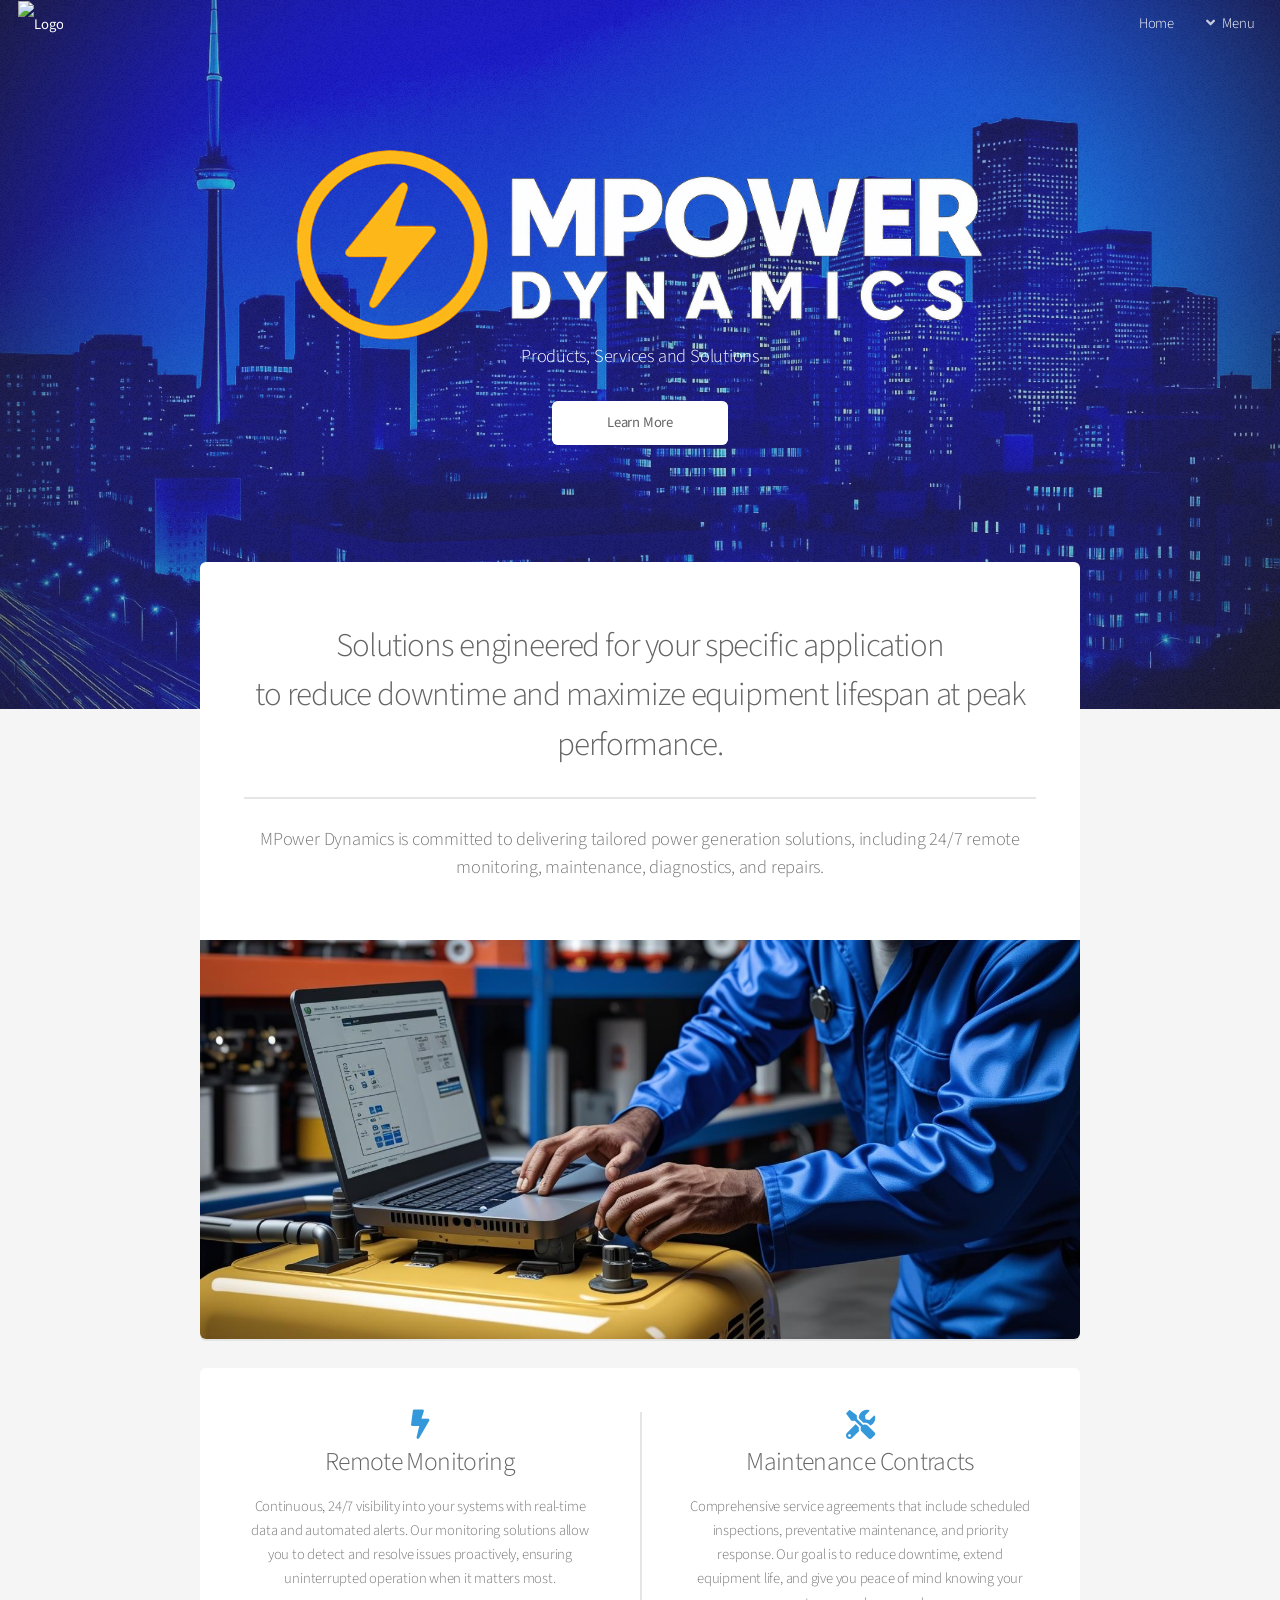
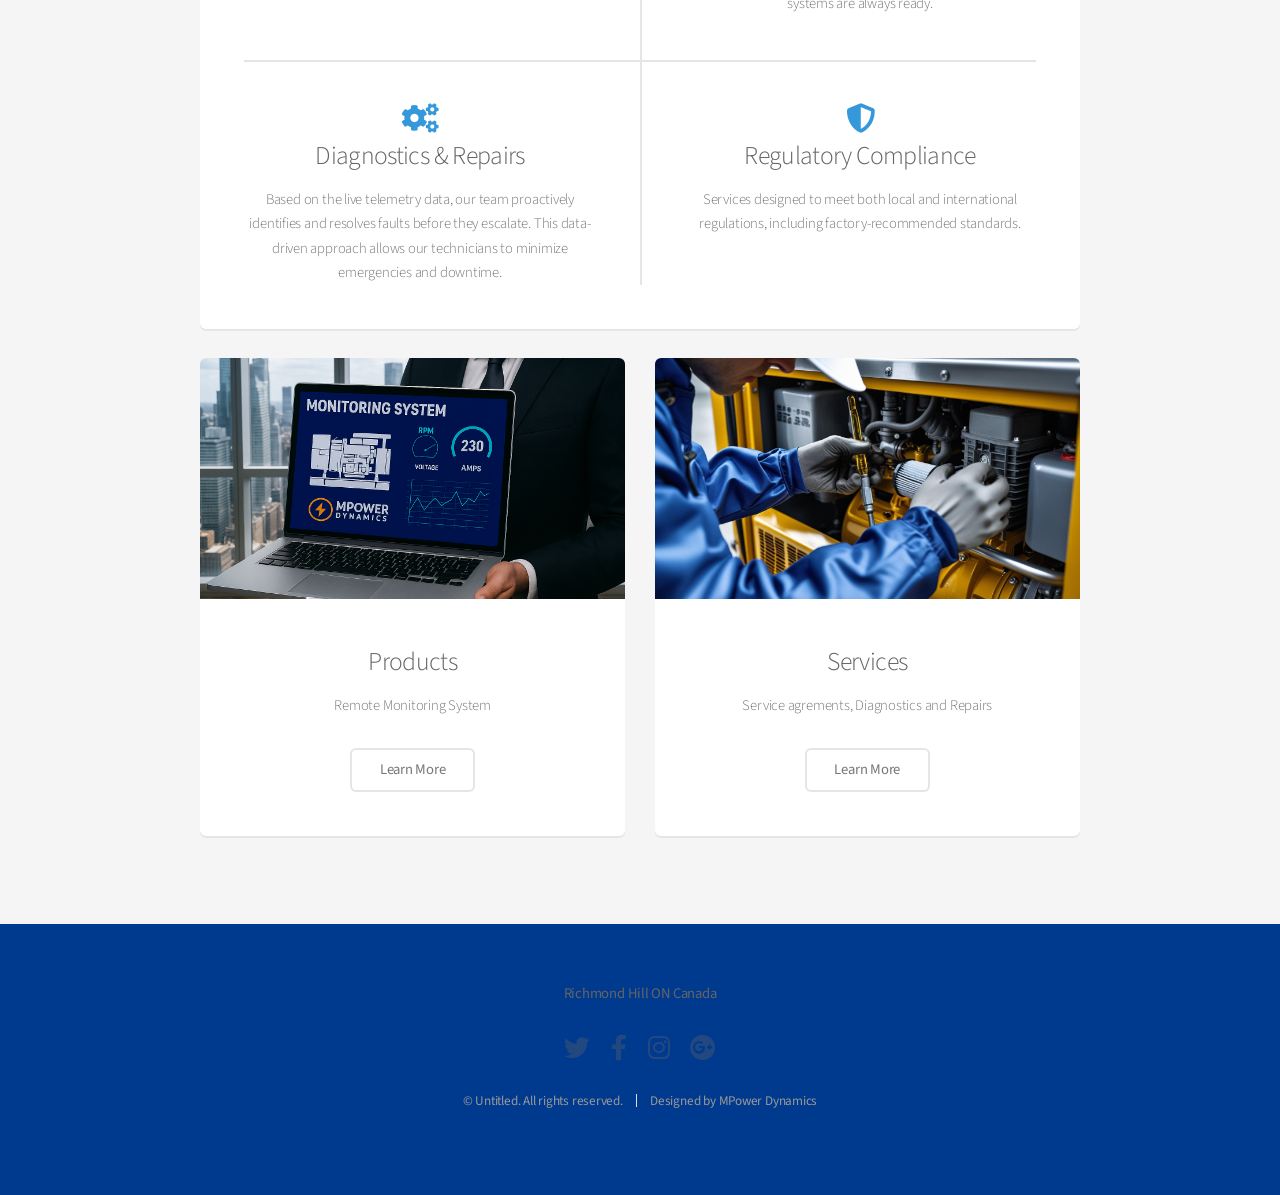
==== index.html @ e0ee2e20 "Add files via upload" ====
<!DOCTYPE HTML>
<!--	Alpha by HTML5 UP
	html5up.net | @ajlkn
	Free for personal and commercial use under the CCA 3.0 license (html5up.net/license)
-->
<html>
	<head>
		<title>MPower Dynamics</title>
		<link rel="icon" type="image/ico" href="images/Logo_F.png">
		<meta charset="utf-8" />
		<meta name="viewport" content="width=device-width, initial-scale=1, user-scalable=no" />
		<link rel="stylesheet" href="assets/css/main.css" />
<style>
  img.logo-image {
    max-width: 800px;
    width: 55%;
    height: auto;
    display: block;
    margin: 0 auto;
  }

  @media screen and (max-width: 480px) {
    img.logo-image {
      max-width: 200px;
    }
  }
</style>

	</head>
	<body class="landing is-preload">
		<div id="page-wrapper">

			<!-- Header -->
				<header id="header" class="alt">
					<h1><a href="index.html"><img src="images/Logo_Clear_WL.png" alt="Logo" style="height: 2em; vertical-align: middle;"></a></h1>
					<nav id="nav">
						<ul>
							<li><a href="index.html">Home</a></li>
							<li>
								<a href="#" class="icon solid fa-angle-down">Menu</a>
								<ul>
									<li><a href="whoweare.html">Who We Are</a></li>
									<li><a href="Products.html">Products</a>
										<ul>
											<li><a href="Products.html">Remote Monitoring</a></li>
											<!-- <li><a href="Products.html">Parts & Filters</a></li> -->
																					
										</ul>


									<li><a href="Services.html">Services</a>
										<ul>
											<li><a href="Services.html">Service Agreements</a></li>
											<li><a href="Services.html">Diagnostics & Repairs</a></li>
																				
										</ul>
									
									<li><a href="contact.html">Contact Us</a></li>
									</li>
								</ul>

							</li>
							
						</ul>
					</nav>
				</header>

			<!-- Banner -->
				<section id="banner">
				<img src="images/Logo_Clear_WL.PNG" alt="Logo" class="logo-image" />
				

				<p>Products, Services and Solutions</p>
 				<ul class="actions special">
 			 	<li><a href="whoweare.html" class="button primary">Learn More</a></li>
			 	</ul>
				</section>


			<!-- Main -->
				<section id="main" class="container">

					<section class="box special">
						<header class="major">
							<h2>Solutions engineered for your specific application
							<br />to reduce downtime and maximize equipment lifespan at peak performance.</h2>
							<p>MPower Dynamics is committed to delivering tailored power generation solutions,
							including 24/7 remote monitoring, maintenance, diagnostics, and repairs.</p>
						</header>
						<span class="image featured"><img src="images/pic01.jpg" alt="" /></span>
					</section>

					<section class="box special features">
						<div class="features-row">
							<section>
								<span class="icon solid fa-bolt fa-2x" style="color: #3498db;"></span>
								<h3>Remote Monitoring</h3>
								<p>Continuous, 24/7 visibility into your systems with real-time data and automated alerts. Our monitoring solutions allow you to detect and resolve issues proactively, ensuring uninterrupted operation when it matters most.</p>

							</section>
							<section>						
								<span class="icon solid fa-tools fa-2x" style="color: #3498db;"></span>
								<h3>Maintenance Contracts</h3>
								<p>Comprehensive service agreements that include scheduled inspections, preventative maintenance, and priority response. Our goal is to reduce downtime, extend equipment life, and give you peace of mind knowing your systems are always ready.</p>
							
							</section>
						</div>
						<div class="features-row">
							<section>

								<span class="icon solid fa-cogs  fa-2x" style="color: #3498db;"></span>
								<h3>Diagnostics & Repairs</h3>
								<p>Based on the live telemetry data, our team proactively identifies and resolves faults before they escalate. This data-driven approach allows our technicians to minimize emergencies and downtime.</p>
							
							</section>
							<section>						
								
								<span class="icon solid fa-shield-alt fa-2x" style="color: #3498db;"></span>
								<h3>Regulatory Compliance</h3>
								<p>Services designed to meet both local and international regulations, including factory-recommended standards.</p>



								</section>
						</div>
					</section>

					<div class="row">
						<div class="col-6 col-12-narrower">

							<section class="box special">
								<span class="image featured"><img src="images/pic02.png" alt="" /></span>
								<h3>Products</h3>
								<p>Remote Monitoring System</p>
								<ul class="actions special">
									<li><a href="Products.html" class="button alt">Learn More</a></li>
								</ul>
							</section>

						</div>
						<div class="col-6 col-12-narrower">

							<section class="box special">
								<span class="image featured"><img src="images/pic03.jpg" alt="" /></span>
								<h3>Services</h3>
								<p>Service agrements, Diagnostics and Repairs</p>
								<ul class="actions special">
									<li><a href="Services.html" class="button alt">Learn More</a></li>
								</ul>
							</section>

						</div>
					</div>

				</section>

			<!-- CTA -->
				
			<!-- Footer -->
				<footer id="footer">
					
					
				
					<ul class="icons">
						<p><strong>Richmond Hill ON Canada<strong></p>
						<li><a href="#" class="icon brands fa-twitter"><span class="label">Twitter</span></a></li>
						<li><a href="#" class="icon brands fa-facebook-f"><span class="label">Facebook</span></a></li>
						<li><a href="#" class="icon brands fa-instagram"><span class="label">Instagram</span></a></li>
												
						<li><a href="#" class="icon brands fa-google-plus"><span class="label">Google+</span></a></li>
					</ul>
						<ul class="copyright">
						<li>&copy; Untitled. All rights reserved.</li><li>Designed by MPower Dynamics</a></li>
					</ul>
				</footer>

		</div>

		<!-- Scripts -->
			<script src="assets/js/jquery.min.js"></script>
			<script src="assets/js/jquery.dropotron.min.js"></script>
			<script src="assets/js/jquery.scrollex.min.js"></script>
			<script src="assets/js/browser.min.js"></script>
			<script src="assets/js/breakpoints.min.js"></script>
			<script src="assets/js/util.js"></script>
			<script src="assets/js/main.js"></script>

	</body>
</html>
---- assets/css/main.css ----
@import url("fontawesome-all.min.css");
@import url("https://fonts.googleapis.com/css?family=Source+Sans+Pro:300,400,300italic,400italic");

/*
	Alpha by HTML5 UP
	html5up.net | @ajlkn
	Free for personal and commercial use under the CCA 3.0 license (html5up.net/license)
*/

/* Reset */

/* Based on meyerweb.com/eric/tools/css/reset (v2.0 | 20110126 | License: public domain) */

	html, body, div, span, applet, object,
	iframe, h1, h2, h3, h4, h5, h6, p, blockquote,
	pre, a, abbr, acronym, address, big, cite,
	code, del, dfn, em, img, ins, kbd, q, s, samp,
	small, strike, strong, sub, sup, tt, var, b,
	u, i, center, dl, dt, dd, ol, ul, li, fieldset,
	form, label, legend, table, caption, tbody,
	tfoot, thead, tr, th, td, article, aside,
	canvas, details, embed, figure, figcaption,
	footer, header, hgroup, menu, nav, output, ruby,
	section, summary, time, mark, audio, video {
		margin: 0;
		padding: 0;
		border: 0;
		font-size: 100%;
		font: inherit;
		vertical-align: baseline;
	}

	article, aside, details, figcaption, figure,
	footer, header, hgroup, menu, nav, section {
		display: block;
	}

	body {
		line-height: 1;
	}

	ol, ul {
		list-style: none;
	}

	blockquote, q {
		quotes: none;
	}

		blockquote:before, blockquote:after, q:before, q:after {
			content: '';
			content: none;
		}

	table {
		border-collapse: collapse;
		border-spacing: 0;
	}

	body {
		-webkit-text-size-adjust: none;
	}

	mark {
		background-color: transparent;
		color: inherit;
	}

	input::-moz-focus-inner {
		border: 0;
		padding: 0;
	}

	input, select, textarea {
		-moz-appearance: none;
		-webkit-appearance: none;
		-ms-appearance: none;
		appearance: none;
	}

/* Basic */

	@-ms-viewport {
		width: device-width;
	}

	body {
		-ms-overflow-style: scrollbar;
	}

	@media screen and (max-width: 480px) {

		html, body {
			min-width: 320px;
		}

	}

	html {
		box-sizing: border-box;
	}

	*, *:before, *:after {
		box-sizing: inherit;
	}

	body {
		background: #f5f5f5;
	}

	body, input, select, textarea {
		color: #777;
		font-family: "Source Sans Pro", sans-serif;
		font-size: 16pt;
		font-weight: 300;
		line-height: 1.65em;
		letter-spacing: -0.015em;
	}

	a {
		-moz-transition: color 0.2s ease-in-out, border-bottom-color 0.2s ease-in-out;
		-webkit-transition: color 0.2s ease-in-out, border-bottom-color 0.2s ease-in-out;
		-ms-transition: color 0.2s ease-in-out, border-bottom-color 0.2s ease-in-out;
		transition: color 0.2s ease-in-out, border-bottom-color 0.2s ease-in-out;
		border-bottom: dotted 1px;
		color: #003a8f;
		text-decoration: none;
	}

		a:hover {
			border-bottom-color: transparent;
		}

	strong, b {
		color: #646464;
		font-weight: 400;
	}

	em, i {
		font-style: italic;
	}

	p {
		margin: 0 0 2em 0;
	}

	h1, h2, h3, h4, h5, h6 {
		color: #646464;
		font-weight: 300;
		line-height: 1em;
		margin: 0 0 0.5em 0;
	}

		h1 a, h2 a, h3 a, h4 a, h5 a, h6 a {
			color: inherit;
			text-decoration: none;
		}

	h2 {
		font-size: 2.25em;
		line-height: 1.5em;
		letter-spacing: -0.035em;
	}

	h3 {
		font-size: 1.75em;
		line-height: 1.5em;
		letter-spacing: -0.025em;
	}

	h4 {
		font-size: 1.1em;
		line-height: 1.5em;
		letter-spacing: 0;
	}

	h5 {
		font-size: 0.9em;
		line-height: 1.5em;
		letter-spacing: 0;
	}

	h6 {
		font-size: 0.7em;
		line-height: 1.5em;
		letter-spacing: 0;
	}

	sub {
		font-size: 0.8em;
		position: relative;
		top: 0.5em;
	}

	sup {
		font-size: 0.8em;
		position: relative;
		top: -0.5em;
	}

	hr {
		border: 0;
		border-bottom: solid 2px #e5e5e5;
		margin: 2em 0;
	}

		hr.major {
			margin: 3em 0;
		}

	blockquote {
		border-left: solid 4px #e5e5e5;
		font-style: italic;
		margin: 0 0 2em 0;
		padding: 0.5em 0 0.5em 2em;
	}

	pre {
		-webkit-overflow-scrolling: touch;
		background: #f8f8f8;
		border-radius: 6px;
		border: solid 1px #e5e5e5;
		font-family: monospace;
		font-size: 0.9em;
		line-height: 1.75em;
		margin: 0 0 2em 0;
		overflow-x: auto;
		padding: 1em 1.5em;
	}

	code {
		background: #f8f8f8;
		border-radius: 6px;
		border: solid 1px #e5e5e5;
		font-family: monospace;
		font-size: 0.9em;
		margin: 0 0.25em;
		padding: 0.25em 0.65em;
	}

	.align-left {
		text-align: left;
	}

	.align-center {
		text-align: center;
	}

	.align-right {
		text-align: right;
	}

/* Row */

	.row {
		display: flex;
		flex-wrap: wrap;
		box-sizing: border-box;
		align-items: stretch;
	}

		.row > * {
			box-sizing: border-box;
		}

		.row.gtr-uniform > * > :last-child {
			margin-bottom: 0;
		}

		.row.aln-left {
			justify-content: flex-start;
		}

		.row.aln-center {
			justify-content: center;
		}

		.row.aln-right {
			justify-content: flex-end;
		}

		.row.aln-top {
			align-items: flex-start;
		}

		.row.aln-middle {
			align-items: center;
		}

		.row.aln-bottom {
			align-items: flex-end;
		}

		.row > .imp {
			order: -1;
		}

		.row > .col-1 {
			width: 8.33333%;
		}

		.row > .off-1 {
			margin-left: 8.33333%;
		}

		.row > .col-2 {
			width: 16.66667%;
		}

		.row > .off-2 {
			margin-left: 16.66667%;
		}

		.row > .col-3 {
			width: 25%;
		}

		.row > .off-3 {
			margin-left: 25%;
		}

		.row > .col-4 {
			width: 33.33333%;
		}

		.row > .off-4 {
			margin-left: 33.33333%;
		}

		.row > .col-5 {
			width: 41.66667%;
		}

		.row > .off-5 {
			margin-left: 41.66667%;
		}

		.row > .col-6 {
			width: 50%;
		}

		.row > .off-6 {
			margin-left: 50%;
		}

		.row > .col-7 {
			width: 58.33333%;
		}

		.row > .off-7 {
			margin-left: 58.33333%;
		}

		.row > .col-8 {
			width: 66.66667%;
		}

		.row > .off-8 {
			margin-left: 66.66667%;
		}

		.row > .col-9 {
			width: 75%;
		}

		.row > .off-9 {
			margin-left: 75%;
		}

		.row > .col-10 {
			width: 83.33333%;
		}

		.row > .off-10 {
			margin-left: 83.33333%;
		}

		.row > .col-11 {
			width: 91.66667%;
		}

		.row > .off-11 {
			margin-left: 91.66667%;
		}

		.row > .col-12 {
			width: 100%;
		}

		.row > .off-12 {
			margin-left: 100%;
		}

		.row.gtr-0 {
			margin-top: 0;
			margin-left: 0em;
		}

			.row.gtr-0 > * {
				padding: 0 0 0 0em;
			}

			.row.gtr-0.gtr-uniform {
				margin-top: 0em;
			}

				.row.gtr-0.gtr-uniform > * {
					padding-top: 0em;
				}

		.row.gtr-25 {
			margin-top: 0;
			margin-left: -0.5em;
		}

			.row.gtr-25 > * {
				padding: 0 0 0 0.5em;
			}

			.row.gtr-25.gtr-uniform {
				margin-top: -0.5em;
			}

				.row.gtr-25.gtr-uniform > * {
					padding-top: 0.5em;
				}

		.row.gtr-50 {
			margin-top: 0;
			margin-left: -1em;
		}

			.row.gtr-50 > * {
				padding: 0 0 0 1em;
			}

			.row.gtr-50.gtr-uniform {
				margin-top: -1em;
			}

				.row.gtr-50.gtr-uniform > * {
					padding-top: 1em;
				}

		.row {
			margin-top: 0;
			margin-left: -2em;
		}

			.row > * {
				padding: 0 0 0 2em;
			}

			.row.gtr-uniform {
				margin-top: -2em;
			}

				.row.gtr-uniform > * {
					padding-top: 2em;
				}

		.row.gtr-150 {
			margin-top: 0;
			margin-left: -3em;
		}

			.row.gtr-150 > * {
				padding: 0 0 0 3em;
			}

			.row.gtr-150.gtr-uniform {
				margin-top: -3em;
			}

				.row.gtr-150.gtr-uniform > * {
					padding-top: 3em;
				}

		.row.gtr-200 {
			margin-top: 0;
			margin-left: -4em;
		}

			.row.gtr-200 > * {
				padding: 0 0 0 4em;
			}

			.row.gtr-200.gtr-uniform {
				margin-top: -4em;
			}

				.row.gtr-200.gtr-uniform > * {
					padding-top: 4em;
				}

		@media screen and (max-width: 1680px) {

			.row {
				display: flex;
				flex-wrap: wrap;
				box-sizing: border-box;
				align-items: stretch;
			}

				.row > * {
					box-sizing: border-box;
				}

				.row.gtr-uniform > * > :last-child {
					margin-bottom: 0;
				}

				.row.aln-left {
					justify-content: flex-start;
				}

				.row.aln-center {
					justify-content: center;
				}

				.row.aln-right {
					justify-content: flex-end;
				}

				.row.aln-top {
					align-items: flex-start;
				}

				.row.aln-middle {
					align-items: center;
				}

				.row.aln-bottom {
					align-items: flex-end;
				}

				.row > .imp-wide {
					order: -1;
				}

				.row > .col-1-wide {
					width: 8.33333%;
				}

				.row > .off-1-wide {
					margin-left: 8.33333%;
				}

				.row > .col-2-wide {
					width: 16.66667%;
				}

				.row > .off-2-wide {
					margin-left: 16.66667%;
				}

				.row > .col-3-wide {
					width: 25%;
				}

				.row > .off-3-wide {
					margin-left: 25%;
				}

				.row > .col-4-wide {
					width: 33.33333%;
				}

				.row > .off-4-wide {
					margin-left: 33.33333%;
				}

				.row > .col-5-wide {
					width: 41.66667%;
				}

				.row > .off-5-wide {
					margin-left: 41.66667%;
				}

				.row > .col-6-wide {
					width: 50%;
				}

				.row > .off-6-wide {
					margin-left: 50%;
				}

				.row > .col-7-wide {
					width: 58.33333%;
				}

				.row > .off-7-wide {
					margin-left: 58.33333%;
				}

				.row > .col-8-wide {
					width: 66.66667%;
				}

				.row > .off-8-wide {
					margin-left: 66.66667%;
				}

				.row > .col-9-wide {
					width: 75%;
				}

				.row > .off-9-wide {
					margin-left: 75%;
				}

				.row > .col-10-wide {
					width: 83.33333%;
				}

				.row > .off-10-wide {
					margin-left: 83.33333%;
				}

				.row > .col-11-wide {
					width: 91.66667%;
				}

				.row > .off-11-wide {
					margin-left: 91.66667%;
				}

				.row > .col-12-wide {
					width: 100%;
				}

				.row > .off-12-wide {
					margin-left: 100%;
				}

				.row.gtr-0 {
					margin-top: 0;
					margin-left: 0em;
				}

					.row.gtr-0 > * {
						padding: 0 0 0 0em;
					}

					.row.gtr-0.gtr-uniform {
						margin-top: 0em;
					}

						.row.gtr-0.gtr-uniform > * {
							padding-top: 0em;
						}

				.row.gtr-25 {
					margin-top: 0;
					margin-left: -0.5em;
				}

					.row.gtr-25 > * {
						padding: 0 0 0 0.5em;
					}

					.row.gtr-25.gtr-uniform {
						margin-top: -0.5em;
					}

						.row.gtr-25.gtr-uniform > * {
							padding-top: 0.5em;
						}

				.row.gtr-50 {
					margin-top: 0;
					margin-left: -1em;
				}

					.row.gtr-50 > * {
						padding: 0 0 0 1em;
					}

					.row.gtr-50.gtr-uniform {
						margin-top: -1em;
					}

						.row.gtr-50.gtr-uniform > * {
							padding-top: 1em;
						}

				.row {
					margin-top: 0;
					margin-left: -2em;
				}

					.row > * {
						padding: 0 0 0 2em;
					}

					.row.gtr-uniform {
						margin-top: -2em;
					}

						.row.gtr-uniform > * {
							padding-top: 2em;
						}

				.row.gtr-150 {
					margin-top: 0;
					margin-left: -3em;
				}

					.row.gtr-150 > * {
						padding: 0 0 0 3em;
					}

					.row.gtr-150.gtr-uniform {
						margin-top: -3em;
					}

						.row.gtr-150.gtr-uniform > * {
							padding-top: 3em;
						}

				.row.gtr-200 {
					margin-top: 0;
					margin-left: -4em;
				}

					.row.gtr-200 > * {
						padding: 0 0 0 4em;
					}

					.row.gtr-200.gtr-uniform {
						margin-top: -4em;
					}

						.row.gtr-200.gtr-uniform > * {
							padding-top: 4em;
						}

		}

		@media screen and (max-width: 1280px) {

			.row {
				display: flex;
				flex-wrap: wrap;
				box-sizing: border-box;
				align-items: stretch;
			}

				.row > * {
					box-sizing: border-box;
				}

				.row.gtr-uniform > * > :last-child {
					margin-bottom: 0;
				}

				.row.aln-left {
					justify-content: flex-start;
				}

				.row.aln-center {
					justify-content: center;
				}

				.row.aln-right {
					justify-content: flex-end;
				}

				.row.aln-top {
					align-items: flex-start;
				}

				.row.aln-middle {
					align-items: center;
				}

				.row.aln-bottom {
					align-items: flex-end;
				}

				.row > .imp-normal {
					order: -1;
				}

				.row > .col-1-normal {
					width: 8.33333%;
				}

				.row > .off-1-normal {
					margin-left: 8.33333%;
				}

				.row > .col-2-normal {
					width: 16.66667%;
				}

				.row > .off-2-normal {
					margin-left: 16.66667%;
				}

				.row > .col-3-normal {
					width: 25%;
				}

				.row > .off-3-normal {
					margin-left: 25%;
				}

				.row > .col-4-normal {
					width: 33.33333%;
				}

				.row > .off-4-normal {
					margin-left: 33.33333%;
				}

				.row > .col-5-normal {
					width: 41.66667%;
				}

				.row > .off-5-normal {
					margin-left: 41.66667%;
				}

				.row > .col-6-normal {
					width: 50%;
				}

				.row > .off-6-normal {
					margin-left: 50%;
				}

				.row > .col-7-normal {
					width: 58.33333%;
				}

				.row > .off-7-normal {
					margin-left: 58.33333%;
				}

				.row > .col-8-normal {
					width: 66.66667%;
				}

				.row > .off-8-normal {
					margin-left: 66.66667%;
				}

				.row > .col-9-normal {
					width: 75%;
				}

				.row > .off-9-normal {
					margin-left: 75%;
				}

				.row > .col-10-normal {
					width: 83.33333%;
				}

				.row > .off-10-normal {
					margin-left: 83.33333%;
				}

				.row > .col-11-normal {
					width: 91.66667%;
				}

				.row > .off-11-normal {
					margin-left: 91.66667%;
				}

				.row > .col-12-normal {
					width: 100%;
				}

				.row > .off-12-normal {
					margin-left: 100%;
				}

				.row.gtr-0 {
					margin-top: 0;
					margin-left: 0em;
				}

					.row.gtr-0 > * {
						padding: 0 0 0 0em;
					}

					.row.gtr-0.gtr-uniform {
						margin-top: 0em;
					}

						.row.gtr-0.gtr-uniform > * {
							padding-top: 0em;
						}

				.row.gtr-25 {
					margin-top: 0;
					margin-left: -0.5em;
				}

					.row.gtr-25 > * {
						padding: 0 0 0 0.5em;
					}

					.row.gtr-25.gtr-uniform {
						margin-top: -0.5em;
					}

						.row.gtr-25.gtr-uniform > * {
							padding-top: 0.5em;
						}

				.row.gtr-50 {
					margin-top: 0;
					margin-left: -1em;
				}

					.row.gtr-50 > * {
						padding: 0 0 0 1em;
					}

					.row.gtr-50.gtr-uniform {
						margin-top: -1em;
					}

						.row.gtr-50.gtr-uniform > * {
							padding-top: 1em;
						}

				.row {
					margin-top: 0;
					margin-left: -2em;
				}

					.row > * {
						padding: 0 0 0 2em;
					}

					.row.gtr-uniform {
						margin-top: -2em;
					}

						.row.gtr-uniform > * {
							padding-top: 2em;
						}

				.row.gtr-150 {
					margin-top: 0;
					margin-left: -3em;
				}

					.row.gtr-150 > * {
						padding: 0 0 0 3em;
					}

					.row.gtr-150.gtr-uniform {
						margin-top: -3em;
					}

						.row.gtr-150.gtr-uniform > * {
							padding-top: 3em;
						}

				.row.gtr-200 {
					margin-top: 0;
					margin-left: -4em;
				}

					.row.gtr-200 > * {
						padding: 0 0 0 4em;
					}

					.row.gtr-200.gtr-uniform {
						margin-top: -4em;
					}

						.row.gtr-200.gtr-uniform > * {
							padding-top: 4em;
						}

		}

		@media screen and (max-width: 980px) {

			.row {
				display: flex;
				flex-wrap: wrap;
				box-sizing: border-box;
				align-items: stretch;
			}

				.row > * {
					box-sizing: border-box;
				}

				.row.gtr-uniform > * > :last-child {
					margin-bottom: 0;
				}

				.row.aln-left {
					justify-content: flex-start;
				}

				.row.aln-center {
					justify-content: center;
				}

				.row.aln-right {
					justify-content: flex-end;
				}

				.row.aln-top {
					align-items: flex-start;
				}

				.row.aln-middle {
					align-items: center;
				}

				.row.aln-bottom {
					align-items: flex-end;
				}

				.row > .imp-narrow {
					order: -1;
				}

				.row > .col-1-narrow {
					width: 8.33333%;
				}

				.row > .off-1-narrow {
					margin-left: 8.33333%;
				}

				.row > .col-2-narrow {
					width: 16.66667%;
				}

				.row > .off-2-narrow {
					margin-left: 16.66667%;
				}

				.row > .col-3-narrow {
					width: 25%;
				}

				.row > .off-3-narrow {
					margin-left: 25%;
				}

				.row > .col-4-narrow {
					width: 33.33333%;
				}

				.row > .off-4-narrow {
					margin-left: 33.33333%;
				}

				.row > .col-5-narrow {
					width: 41.66667%;
				}

				.row > .off-5-narrow {
					margin-left: 41.66667%;
				}

				.row > .col-6-narrow {
					width: 50%;
				}

				.row > .off-6-narrow {
					margin-left: 50%;
				}

				.row > .col-7-narrow {
					width: 58.33333%;
				}

				.row > .off-7-narrow {
					margin-left: 58.33333%;
				}

				.row > .col-8-narrow {
					width: 66.66667%;
				}

				.row > .off-8-narrow {
					margin-left: 66.66667%;
				}

				.row > .col-9-narrow {
					width: 75%;
				}

				.row > .off-9-narrow {
					margin-left: 75%;
				}

				.row > .col-10-narrow {
					width: 83.33333%;
				}

				.row > .off-10-narrow {
					margin-left: 83.33333%;
				}

				.row > .col-11-narrow {
					width: 91.66667%;
				}

				.row > .off-11-narrow {
					margin-left: 91.66667%;
				}

				.row > .col-12-narrow {
					width: 100%;
				}

				.row > .off-12-narrow {
					margin-left: 100%;
				}

				.row.gtr-0 {
					margin-top: 0;
					margin-left: 0em;
				}

					.row.gtr-0 > * {
						padding: 0 0 0 0em;
					}

					.row.gtr-0.gtr-uniform {
						margin-top: 0em;
					}

						.row.gtr-0.gtr-uniform > * {
							padding-top: 0em;
						}

				.row.gtr-25 {
					margin-top: 0;
					margin-left: -0.5em;
				}

					.row.gtr-25 > * {
						padding: 0 0 0 0.5em;
					}

					.row.gtr-25.gtr-uniform {
						margin-top: -0.5em;
					}

						.row.gtr-25.gtr-uniform > * {
							padding-top: 0.5em;
						}

				.row.gtr-50 {
					margin-top: 0;
					margin-left: -1em;
				}

					.row.gtr-50 > * {
						padding: 0 0 0 1em;
					}

					.row.gtr-50.gtr-uniform {
						margin-top: -1em;
					}

						.row.gtr-50.gtr-uniform > * {
							padding-top: 1em;
						}

				.row {
					margin-top: 0;
					margin-left: -2em;
				}

					.row > * {
						padding: 0 0 0 2em;
					}

					.row.gtr-uniform {
						margin-top: -2em;
					}

						.row.gtr-uniform > * {
							padding-top: 2em;
						}

				.row.gtr-150 {
					margin-top: 0;
					margin-left: -3em;
				}

					.row.gtr-150 > * {
						padding: 0 0 0 3em;
					}

					.row.gtr-150.gtr-uniform {
						margin-top: -3em;
					}

						.row.gtr-150.gtr-uniform > * {
							padding-top: 3em;
						}

				.row.gtr-200 {
					margin-top: 0;
					margin-left: -4em;
				}

					.row.gtr-200 > * {
						padding: 0 0 0 4em;
					}

					.row.gtr-200.gtr-uniform {
						margin-top: -4em;
					}

						.row.gtr-200.gtr-uniform > * {
							padding-top: 4em;
						}

		}

		@media screen and (max-width: 840px) {

			.row {
				display: flex;
				flex-wrap: wrap;
				box-sizing: border-box;
				align-items: stretch;
			}

				.row > * {
					box-sizing: border-box;
				}

				.row.gtr-uniform > * > :last-child {
					margin-bottom: 0;
				}

				.row.aln-left {
					justify-content: flex-start;
				}

				.row.aln-center {
					justify-content: center;
				}

				.row.aln-right {
					justify-content: flex-end;
				}

				.row.aln-top {
					align-items: flex-start;
				}

				.row.aln-middle {
					align-items: center;
				}

				.row.aln-bottom {
					align-items: flex-end;
				}

				.row > .imp-narrower {
					order: -1;
				}

				.row > .col-1-narrower {
					width: 8.33333%;
				}

				.row > .off-1-narrower {
					margin-left: 8.33333%;
				}

				.row > .col-2-narrower {
					width: 16.66667%;
				}

				.row > .off-2-narrower {
					margin-left: 16.66667%;
				}

				.row > .col-3-narrower {
					width: 25%;
				}

				.row > .off-3-narrower {
					margin-left: 25%;
				}

				.row > .col-4-narrower {
					width: 33.33333%;
				}

				.row > .off-4-narrower {
					margin-left: 33.33333%;
				}

				.row > .col-5-narrower {
					width: 41.66667%;
				}

				.row > .off-5-narrower {
					margin-left: 41.66667%;
				}

				.row > .col-6-narrower {
					width: 50%;
				}

				.row > .off-6-narrower {
					margin-left: 50%;
				}

				.row > .col-7-narrower {
					width: 58.33333%;
				}

				.row > .off-7-narrower {
					margin-left: 58.33333%;
				}

				.row > .col-8-narrower {
					width: 66.66667%;
				}

				.row > .off-8-narrower {
					margin-left: 66.66667%;
				}

				.row > .col-9-narrower {
					width: 75%;
				}

				.row > .off-9-narrower {
					margin-left: 75%;
				}

				.row > .col-10-narrower {
					width: 83.33333%;
				}

				.row > .off-10-narrower {
					margin-left: 83.33333%;
				}

				.row > .col-11-narrower {
					width: 91.66667%;
				}

				.row > .off-11-narrower {
					margin-left: 91.66667%;
				}

				.row > .col-12-narrower {
					width: 100%;
				}

				.row > .off-12-narrower {
					margin-left: 100%;
				}

				.row.gtr-0 {
					margin-top: 0;
					margin-left: 0em;
				}

					.row.gtr-0 > * {
						padding: 0 0 0 0em;
					}

					.row.gtr-0.gtr-uniform {
						margin-top: 0em;
					}

						.row.gtr-0.gtr-uniform > * {
							padding-top: 0em;
						}

				.row.gtr-25 {
					margin-top: 0;
					margin-left: -0.5em;
				}

					.row.gtr-25 > * {
						padding: 0 0 0 0.5em;
					}

					.row.gtr-25.gtr-uniform {
						margin-top: -0.5em;
					}

						.row.gtr-25.gtr-uniform > * {
							padding-top: 0.5em;
						}

				.row.gtr-50 {
					margin-top: 0;
					margin-left: -1em;
				}

					.row.gtr-50 > * {
						padding: 0 0 0 1em;
					}

					.row.gtr-50.gtr-uniform {
						margin-top: -1em;
					}

						.row.gtr-50.gtr-uniform > * {
							padding-top: 1em;
						}

				.row {
					margin-top: 0;
					margin-left: -2em;
				}

					.row > * {
						padding: 0 0 0 2em;
					}

					.row.gtr-uniform {
						margin-top: -2em;
					}

						.row.gtr-uniform > * {
							padding-top: 2em;
						}

				.row.gtr-150 {
					margin-top: 0;
					margin-left: -3em;
				}

					.row.gtr-150 > * {
						padding: 0 0 0 3em;
					}

					.row.gtr-150.gtr-uniform {
						margin-top: -3em;
					}

						.row.gtr-150.gtr-uniform > * {
							padding-top: 3em;
						}

				.row.gtr-200 {
					margin-top: 0;
					margin-left: -4em;
				}

					.row.gtr-200 > * {
						padding: 0 0 0 4em;
					}

					.row.gtr-200.gtr-uniform {
						margin-top: -4em;
					}

						.row.gtr-200.gtr-uniform > * {
							padding-top: 4em;
						}

		}

		@media screen and (max-width: 736px) {

			.row {
				display: flex;
				flex-wrap: wrap;
				box-sizing: border-box;
				align-items: stretch;
			}

				.row > * {
					box-sizing: border-box;
				}

				.row.gtr-uniform > * > :last-child {
					margin-bottom: 0;
				}

				.row.aln-left {
					justify-content: flex-start;
				}

				.row.aln-center {
					justify-content: center;
				}

				.row.aln-right {
					justify-content: flex-end;
				}

				.row.aln-top {
					align-items: flex-start;
				}

				.row.aln-middle {
					align-items: center;
				}

				.row.aln-bottom {
					align-items: flex-end;
				}

				.row > .imp-mobile {
					order: -1;
				}

				.row > .col-1-mobile {
					width: 8.33333%;
				}

				.row > .off-1-mobile {
					margin-left: 8.33333%;
				}

				.row > .col-2-mobile {
					width: 16.66667%;
				}

				.row > .off-2-mobile {
					margin-left: 16.66667%;
				}

				.row > .col-3-mobile {
					width: 25%;
				}

				.row > .off-3-mobile {
					margin-left: 25%;
				}

				.row > .col-4-mobile {
					width: 33.33333%;
				}

				.row > .off-4-mobile {
					margin-left: 33.33333%;
				}

				.row > .col-5-mobile {
					width: 41.66667%;
				}

				.row > .off-5-mobile {
					margin-left: 41.66667%;
				}

				.row > .col-6-mobile {
					width: 50%;
				}

				.row > .off-6-mobile {
					margin-left: 50%;
				}

				.row > .col-7-mobile {
					width: 58.33333%;
				}

				.row > .off-7-mobile {
					margin-left: 58.33333%;
				}

				.row > .col-8-mobile {
					width: 66.66667%;
				}

				.row > .off-8-mobile {
					margin-left: 66.66667%;
				}

				.row > .col-9-mobile {
					width: 75%;
				}

				.row > .off-9-mobile {
					margin-left: 75%;
				}

				.row > .col-10-mobile {
					width: 83.33333%;
				}

				.row > .off-10-mobile {
					margin-left: 83.33333%;
				}

				.row > .col-11-mobile {
					width: 91.66667%;
				}

				.row > .off-11-mobile {
					margin-left: 91.66667%;
				}

				.row > .col-12-mobile {
					width: 100%;
				}

				.row > .off-12-mobile {
					margin-left: 100%;
				}

				.row.gtr-0 {
					margin-top: 0;
					margin-left: 0em;
				}

					.row.gtr-0 > * {
						padding: 0 0 0 0em;
					}

					.row.gtr-0.gtr-uniform {
						margin-top: 0em;
					}

						.row.gtr-0.gtr-uniform > * {
							padding-top: 0em;
						}

				.row.gtr-25 {
					margin-top: 0;
					margin-left: -0.5em;
				}

					.row.gtr-25 > * {
						padding: 0 0 0 0.5em;
					}

					.row.gtr-25.gtr-uniform {
						margin-top: -0.5em;
					}

						.row.gtr-25.gtr-uniform > * {
							padding-top: 0.5em;
						}

				.row.gtr-50 {
					margin-top: 0;
					margin-left: -1em;
				}

					.row.gtr-50 > * {
						padding: 0 0 0 1em;
					}

					.row.gtr-50.gtr-uniform {
						margin-top: -1em;
					}

						.row.gtr-50.gtr-uniform > * {
							padding-top: 1em;
						}

				.row {
					margin-top: 0;
					margin-left: -2em;
				}

					.row > * {
						padding: 0 0 0 2em;
					}

					.row.gtr-uniform {
						margin-top: -2em;
					}

						.row.gtr-uniform > * {
							padding-top: 2em;
						}

				.row.gtr-150 {
					margin-top: 0;
					margin-left: -3em;
				}

					.row.gtr-150 > * {
						padding: 0 0 0 3em;
					}

					.row.gtr-150.gtr-uniform {
						margin-top: -3em;
					}

						.row.gtr-150.gtr-uniform > * {
							padding-top: 3em;
						}

				.row.gtr-200 {
					margin-top: 0;
					margin-left: -4em;
				}

					.row.gtr-200 > * {
						padding: 0 0 0 4em;
					}

					.row.gtr-200.gtr-uniform {
						margin-top: -4em;
					}

						.row.gtr-200.gtr-uniform > * {
							padding-top: 4em;
						}

		}

		@media screen and (max-width: 480px) {

			.row {
				display: flex;
				flex-wrap: wrap;
				box-sizing: border-box;
				align-items: stretch;
			}

				.row > * {
					box-sizing: border-box;
				}

				.row.gtr-uniform > * > :last-child {
					margin-bottom: 0;
				}

				.row.aln-left {
					justify-content: flex-start;
				}

				.row.aln-center {
					justify-content: center;
				}

				.row.aln-right {
					justify-content: flex-end;
				}

				.row.aln-top {
					align-items: flex-start;
				}

				.row.aln-middle {
					align-items: center;
				}

				.row.aln-bottom {
					align-items: flex-end;
				}

				.row > .imp-mobilep {
					order: -1;
				}

				.row > .col-1-mobilep {
					width: 8.33333%;
				}

				.row > .off-1-mobilep {
					margin-left: 8.33333%;
				}

				.row > .col-2-mobilep {
					width: 16.66667%;
				}

				.row > .off-2-mobilep {
					margin-left: 16.66667%;
				}

				.row > .col-3-mobilep {
					width: 25%;
				}

				.row > .off-3-mobilep {
					margin-left: 25%;
				}

				.row > .col-4-mobilep {
					width: 33.33333%;
				}

				.row > .off-4-mobilep {
					margin-left: 33.33333%;
				}

				.row > .col-5-mobilep {
					width: 41.66667%;
				}

				.row > .off-5-mobilep {
					margin-left: 41.66667%;
				}

				.row > .col-6-mobilep {
					width: 50%;
				}

				.row > .off-6-mobilep {
					margin-left: 50%;
				}

				.row > .col-7-mobilep {
					width: 58.33333%;
				}

				.row > .off-7-mobilep {
					margin-left: 58.33333%;
				}

				.row > .col-8-mobilep {
					width: 66.66667%;
				}

				.row > .off-8-mobilep {
					margin-left: 66.66667%;
				}

				.row > .col-9-mobilep {
					width: 75%;
				}

				.row > .off-9-mobilep {
					margin-left: 75%;
				}

				.row > .col-10-mobilep {
					width: 83.33333%;
				}

				.row > .off-10-mobilep {
					margin-left: 83.33333%;
				}

				.row > .col-11-mobilep {
					width: 91.66667%;
				}

				.row > .off-11-mobilep {
					margin-left: 91.66667%;
				}

				.row > .col-12-mobilep {
					width: 100%;
				}

				.row > .off-12-mobilep {
					margin-left: 100%;
				}

				.row.gtr-0 {
					margin-top: 0;
					margin-left: 0em;
				}

					.row.gtr-0 > * {
						padding: 0 0 0 0em;
					}

					.row.gtr-0.gtr-uniform {
						margin-top: 0em;
					}

						.row.gtr-0.gtr-uniform > * {
							padding-top: 0em;
						}

				.row.gtr-25 {
					margin-top: 0;
					margin-left: -0.5em;
				}

					.row.gtr-25 > * {
						padding: 0 0 0 0.5em;
					}

					.row.gtr-25.gtr-uniform {
						margin-top: -0.5em;
					}

						.row.gtr-25.gtr-uniform > * {
							padding-top: 0.5em;
						}

				.row.gtr-50 {
					margin-top: 0;
					margin-left: -1em;
				}

					.row.gtr-50 > * {
						padding: 0 0 0 1em;
					}

					.row.gtr-50.gtr-uniform {
						margin-top: -1em;
					}

						.row.gtr-50.gtr-uniform > * {
							padding-top: 1em;
						}

				.row {
					margin-top: 0;
					margin-left: -2em;
				}

					.row > * {
						padding: 0 0 0 2em;
					}

					.row.gtr-uniform {
						margin-top: -2em;
					}

						.row.gtr-uniform > * {
							padding-top: 2em;
						}

				.row.gtr-150 {
					margin-top: 0;
					margin-left: -3em;
				}

					.row.gtr-150 > * {
						padding: 0 0 0 3em;
					}

					.row.gtr-150.gtr-uniform {
						margin-top: -3em;
					}

						.row.gtr-150.gtr-uniform > * {
							padding-top: 3em;
						}

				.row.gtr-200 {
					margin-top: 0;
					margin-left: -4em;
				}

					.row.gtr-200 > * {
						padding: 0 0 0 4em;
					}

					.row.gtr-200.gtr-uniform {
						margin-top: -4em;
					}

						.row.gtr-200.gtr-uniform > * {
							padding-top: 4em;
						}

		}

/* Container */

	.container {
		margin: 0 auto;
		max-width: calc(100% - 5em);
		width: 60em;
	}

		.container.xsmall {
			width: 15em;
		}

		.container.small {
			width: 30em;
		}

		.container.medium {
			width: 45em;
		}

		.container.large {
			width: 75em;
		}

		.container.xlarge {
			width: 90em;
		}

		.container.max {
			width: 100%;
		}

		@media screen and (max-width: 840px) {

			.container {
				width: 100% !important;
			}

		}

		@media screen and (max-width: 736px) {

			.container {
				max-width: 100%;
			}

		}

/* Section/Article */

	section.special, article.special {
		text-align: center;
	}

	header p {
		color: #999;
		position: relative;
		margin: 0 0 1.5em 0;
		font-style: italic;
	}

	header h2 + p {
		font-size: 1.25em;
		margin-top: -1em;
		line-height: 1.5em;
	}

	header h3 + p {
		font-size: 1.1em;
		margin-top: -0.85em;
		line-height: 1.5em;
	}

	header h4 + p,
	header h5 + p,
	header h6 + p {
		font-size: 0.8em;
		margin-top: -0.5em;
		line-height: 1.5em;
	}

	header.major {
		padding: 1em 0;
		text-align: center;
	}

		header.major h2 {
			margin: 0;
		}

		header.major p {
			display: inline-block;
			border-top: solid 2px #e5e5e5;
			color: #777;
			margin: 1.5em 0 0 0;
			padding: 1.5em 0 0 0;
			font-style: normal;
		}

/* Form */

	form {
		margin: 0 0 2em 0;
	}

	label {
		color: #646464;
		display: block;
		font-size: 0.9em;
		font-weight: 300;
		margin: 0 0 1em 0;
	}

	input[type="text"],
	input[type="password"],
	input[type="email"],
	select,
	textarea {
		-moz-appearance: none;
		-webkit-appearance: none;
		-ms-appearance: none;
		appearance: none;
		background-color: #f8f8f8;
		border-radius: 6px;
		border: solid 1px #e5e5e5;
		color: inherit;
		display: block;
		outline: 0;
		padding: 0 1em;
		text-decoration: none;
		width: 100%;
	}

		input[type="text"]:invalid,
		input[type="password"]:invalid,
		input[type="email"]:invalid,
		select:invalid,
		textarea:invalid {
			box-shadow: none;
		}

		input[type="text"]:focus,
		input[type="password"]:focus,
		input[type="email"]:focus,
		select:focus,
		textarea:focus {
			border-color: #003a8f;
			box-shadow: 0 0 0 2px #003a8f;
		}

	select {
		background-image: url("data:image/svg+xml;charset=utf8,%3Csvg xmlns='http://www.w3.org/2000/svg' width='40' height='40' preserveAspectRatio='none' viewBox='0 0 40 40'%3E%3Cpath d='M9.4,12.3l10.4,10.4l10.4-10.4c0.2-0.2,0.5-0.4,0.9-0.4c0.3,0,0.6,0.1,0.9,0.4l3.3,3.3c0.2,0.2,0.4,0.5,0.4,0.9 c0,0.4-0.1,0.6-0.4,0.9L20.7,31.9c-0.2,0.2-0.5,0.4-0.9,0.4c-0.3,0-0.6-0.1-0.9-0.4L4.3,17.3c-0.2-0.2-0.4-0.5-0.4-0.9 c0-0.4,0.1-0.6,0.4-0.9l3.3-3.3c0.2-0.2,0.5-0.4,0.9-0.4S9.1,12.1,9.4,12.3z' fill='%23e5e5e5' /%3E%3C/svg%3E");
		background-size: 1.25em;
		background-repeat: no-repeat;
		background-position: calc(100% - 1em) center;
		height: 3em;
		padding-right: 3em;
		text-overflow: ellipsis;
	}

		select option {
			color: #777;
			background-color: #f5f5f5;
		}

		select:focus::-ms-value {
			background-color: transparent;
		}

		select::-ms-expand {
			display: none;
		}

	input[type="text"],
	input[type="password"],
	input[type="email"],
	select {
		height: 3em;
	}

	textarea {
		padding: 0.75em 1em;
	}

	input[type="checkbox"],
	input[type="radio"] {
		-moz-appearance: none;
		-webkit-appearance: none;
		-ms-appearance: none;
		appearance: none;
		display: block;
		float: left;
		margin-right: -2em;
		opacity: 0;
		width: 1em;
		z-index: -1;
	}

		input[type="checkbox"] + label,
		input[type="radio"] + label {
			text-decoration: none;
			color: #777;
			cursor: pointer;
			display: inline-block;
			font-size: 1em;
			font-weight: 300;
			padding-left: 2.55em;
			padding-right: 0.75em;
			position: relative;
		}

			input[type="checkbox"] + label:before,
			input[type="radio"] + label:before {
				-moz-osx-font-smoothing: grayscale;
				-webkit-font-smoothing: antialiased;
				display: inline-block;
				font-style: normal;
				font-variant: normal;
				text-rendering: auto;
				line-height: 1;
				text-transform: none !important;
				font-family: 'Font Awesome 5 Free';
				font-weight: 900;
			}

			input[type="checkbox"] + label:before,
			input[type="radio"] + label:before {
				background: #f8f8f8;
				border-radius: 6px;
				border: solid 1px #e5e5e5;
				content: '';
				display: inline-block;
				font-size: 0.8em;
				height: 2.25em;
				left: 0;
				line-height: 2.25em;
				position: absolute;
				text-align: center;
				top: 0;
				width: 2.25em;
			}

		input[type="checkbox"]:checked + label:before,
		input[type="radio"]:checked + label:before {
			background: #666;
			border-color: #666;
			color: #ffffff;
			content: '\f00c';
		}

		input[type="checkbox"]:focus + label:before,
		input[type="radio"]:focus + label:before {
			border-color: #003a8f;
			box-shadow: 0 0 0 1px #003a8f;
		}

	input[type="checkbox"] + label:before {
		border-radius: 6px;
	}

	input[type="radio"] + label:before {
		border-radius: 100%;
	}

	::-webkit-input-placeholder {
		color: #999 !important;
		opacity: 1.0;
	}

	:-moz-placeholder {
		color: #999 !important;
		opacity: 1.0;
	}

	::-moz-placeholder {
		color: #999 !important;
		opacity: 1.0;
	}

	:-ms-input-placeholder {
		color: #999 !important;
		opacity: 1.0;
	}

/* Box */

	.box {
		background: #fff;
		border-radius: 6px;
		box-shadow: 0 2px 0 0 #e5e5e5;
		margin: 0 0 2em 0;
		padding: 3em;
	}

		.box > :last-child {
			margin-bottom: 0;
		}

		.box.alt {
			background: none !important;
			border-radius: 0 !important;
			box-shadow: none !important;
			margin: 0 0 2em 0;
			padding: 0 !important;
		}

		.box.features .features-row {
			border-top: solid 2px #e5e5e5;
			position: relative;
		}

			.box.features .features-row:after {
				clear: both;
				content: '';
				display: block;
			}

			.box.features .features-row section {
				float: left;
				padding: 3em;
				width: 50%;
			}

				.box.features .features-row section :last-child {
					margin-bottom: 0;
				}

				.box.features .features-row section:nth-child(2n) {
					padding-right: 0;
				}

					.box.features .features-row section:nth-child(2n):before {
						background: #e5e5e5;
						content: '';
						display: block;
						height: 100%;
						margin-left: -3em;
						position: absolute;
						top: 0;
						width: 2px;
					}

				.box.features .features-row section:nth-child(2n-1) {
					padding-left: 0;
				}

			.box.features .features-row:first-child {
				border-top: 0;
			}

				.box.features .features-row:first-child section {
					padding-top: 0;
				}

			.box.features .features-row:last-child {
				padding-bottom: 0;
			}

				.box.features .features-row:last-child section {
					padding-bottom: 0;
				}

		.box.special {
			text-align: center;
		}

		.box .image.featured {
			border-radius: 0;
			display: block;
			margin: 3em 0 3em -3em;
			position: relative;
			width: calc(100% + 6em);
		}

			.box .image.featured img {
				border-radius: 0;
				display: block;
				width: 100%;
			}

			.box .image.featured:first-child {
				border-radius: 6px 6px 0 0;
				margin-bottom: 3em;
				margin-top: -3em;
			}

				.box .image.featured:first-child img {
					border-radius: 6px 6px 0 0;
				}

			.box .image.featured:last-child {
				border-radius: 0 0 6px 6px;
				margin-bottom: -3em;
				margin-top: 3em;
			}

				.box .image.featured:last-child img {
					border-radius: 0 0 6px 6px;
				}

/* Icon */

	.icon {
		text-decoration: none;
		border-bottom: none;
		position: relative;
	}

		.icon:before {
			-moz-osx-font-smoothing: grayscale;
			-webkit-font-smoothing: antialiased;
			display: inline-block;
			font-style: normal;
			font-variant: normal;
			text-rendering: auto;
			line-height: 1;
			text-transform: none !important;
			font-family: 'Font Awesome 5 Free';
			font-weight: 400;
		}

		.icon > .label {
			display: none;
		}

		.icon:before {
			line-height: inherit;
		}

		.icon.solid:before {
			font-weight: 900;
		}

		.icon.brands:before {
			font-family: 'Font Awesome 5 Brands';
		}

		.icon.major {
			background: #666;
			border-radius: 100%;
			color: #ffffff;
			cursor: default;
			display: inline-block;
			height: 5.5em;
			line-height: 5.5em;
			margin: 0 0 2em 0;
			width: 5.5em;
		}

			.icon.major:before {
				font-size: 2.5em;
			}

			.icon.major.accent1 {
				background: #666;
				color: #ffffff;
			}

			.icon.major.accent2 {
				background: #003a8f;
				color: #ffffff;
			}

			.icon.major.accent3 {
				background: #7fcdb8;
				color: #ffffff;
			}

			.icon.major.accent4 {
				background: #90b0ba;
				color: #ffffff;
			}

			.icon.major.accent5 {
				background: #e5cb95;
				color: #ffffff;
			}

/* Image */

	.image {
		border-radius: 6px;
		border: 0;
		display: inline-block;
		position: relative;
	}

		.image img {
			border-radius: 6px;
			display: block;
		}

		.image.left {
			float: left;
			padding: 0 1.5em 1em 0;
			top: 0.25em;
		}

		.image.right {
			float: right;
			padding: 0 0 1em 1.5em;
			top: 0.25em;
		}

		.image.fit {
			display: block;
			margin: 0 0 2em 0;
			width: 100%;
		}

			.image.fit img {
				display: block;
				width: 100%;
			}

/* List */

	ol {
		list-style: decimal;
		margin: 0 0 2em 0;
		padding-left: 1.25em;
	}

		ol li {
			padding-left: 0.25em;
		}

	ul {
		list-style: disc;
		margin: 0 0 2em 0;
		padding-left: 1em;
	}

		ul li {
			padding-left: 0.5em;
		}

		ul.alt {
			list-style: none;
			padding-left: 0;
		}

			ul.alt li {
				border-top: solid 1px #e5e5e5;
				padding: 0.5em 0;
			}

				ul.alt li:first-child {
					border-top: 0;
					padding-top: 0;
				}

		ul.icons {
			cursor: default;
			list-style: none;
			padding-left: 0;
		}

			ul.icons li {
				display: inline-block;
				padding: 0 1.25em 0 0;
			}

				ul.icons li:last-child {
					padding-right: 0;
				}

				ul.icons li .icon {
					color: inherit;
				}

					ul.icons li .icon:before {
						font-size: 1.75em;
					}

	dl {
		margin: 0 0 2em 0;
	}

/* Actions */

	ul.actions {
		display: -moz-flex;
		display: -webkit-flex;
		display: -ms-flex;
		display: flex;
		cursor: default;
		list-style: none;
		margin-left: -1em;
		padding-left: 0;
	}

		ul.actions li {
			padding: 0 0 0 1em;
			vertical-align: middle;
		}

		ul.actions.special {
			-moz-justify-content: center;
			-webkit-justify-content: center;
			-ms-justify-content: center;
			justify-content: center;
			width: 100%;
			margin-left: 0;
		}

			ul.actions.special li:first-child {
				padding-left: 0;
			}

		ul.actions.stacked {
			-moz-flex-direction: column;
			-webkit-flex-direction: column;
			-ms-flex-direction: column;
			flex-direction: column;
			margin-left: 0;
		}

			ul.actions.stacked li {
				padding: 1.3em 0 0 0;
			}

				ul.actions.stacked li:first-child {
					padding-top: 0;
				}

		ul.actions.fit {
			width: calc(100% + 1em);
		}

			ul.actions.fit li {
				-moz-flex-grow: 1;
				-webkit-flex-grow: 1;
				-ms-flex-grow: 1;
				flex-grow: 1;
				-moz-flex-shrink: 1;
				-webkit-flex-shrink: 1;
				-ms-flex-shrink: 1;
				flex-shrink: 1;
				width: 100%;
			}

				ul.actions.fit li > * {
					width: 100%;
				}

			ul.actions.fit.stacked {
				width: 100%;
			}

		@media screen and (max-width: 480px) {

			ul.actions:not(.fixed) {
				-moz-flex-direction: column;
				-webkit-flex-direction: column;
				-ms-flex-direction: column;
				flex-direction: column;
				margin-left: 0;
				width: 100% !important;
			}

				ul.actions:not(.fixed) li {
					-moz-flex-grow: 1;
					-webkit-flex-grow: 1;
					-ms-flex-grow: 1;
					flex-grow: 1;
					-moz-flex-shrink: 1;
					-webkit-flex-shrink: 1;
					-ms-flex-shrink: 1;
					flex-shrink: 1;
					padding: 1em 0 0 0;
					text-align: center;
					width: 100%;
				}

					ul.actions:not(.fixed) li > * {
						width: 100%;
					}

					ul.actions:not(.fixed) li:first-child {
						padding-top: 0;
					}

					ul.actions:not(.fixed) li input[type="submit"],
					ul.actions:not(.fixed) li input[type="reset"],
					ul.actions:not(.fixed) li input[type="button"],
					ul.actions:not(.fixed) li button,
					ul.actions:not(.fixed) li .button {
						width: 100%;
					}

						ul.actions:not(.fixed) li input[type="submit"].icon:before,
						ul.actions:not(.fixed) li input[type="reset"].icon:before,
						ul.actions:not(.fixed) li input[type="button"].icon:before,
						ul.actions:not(.fixed) li button.icon:before,
						ul.actions:not(.fixed) li .button.icon:before {
							margin-left: -0.5em;
						}

		}

/* Table */

	.table-wrapper {
		-webkit-overflow-scrolling: touch;
		overflow-x: auto;
	}

	table {
		margin: 0 0 2em 0;
		width: 100%;
	}

		table tbody tr {
			border: solid 1px #e5e5e5;
			border-left: 0;
			border-right: 0;
		}

			table tbody tr:nth-child(2n + 1) {
				background-color: #f8f8f8;
			}

		table td {
			padding: 0.75em 0.75em;
		}

		table th {
			color: #646464;
			font-size: 0.9em;
			font-weight: 300;
			padding: 0 0.75em 0.75em 0.75em;
			text-align: left;
		}

		table thead {
			border-bottom: solid 2px #e5e5e5;
		}

		table tfoot {
			border-top: solid 2px #e5e5e5;
		}

		table.alt {
			border-collapse: separate;
		}

			table.alt tbody tr td {
				border: solid 1px #e5e5e5;
				border-left-width: 0;
				border-top-width: 0;
			}

				table.alt tbody tr td:first-child {
					border-left-width: 1px;
				}

			table.alt tbody tr:first-child td {
				border-top-width: 1px;
			}

			table.alt thead {
				border-bottom: 0;
			}

			table.alt tfoot {
				border-top: 0;
			}

/* Button */

	input[type="submit"],
	input[type="reset"],
	input[type="button"],
	.button {
		-moz-appearance: none;
		-webkit-appearance: none;
		-ms-appearance: none;
		appearance: none;
		-moz-transition: background-color 0.2s ease-in-out, color 0.2s ease-in-out;
		-webkit-transition: background-color 0.2s ease-in-out, color 0.2s ease-in-out;
		-ms-transition: background-color 0.2s ease-in-out, color 0.2s ease-in-out;
		transition: background-color 0.2s ease-in-out, color 0.2s ease-in-out;
		background-color: #feb917;
		border-radius: 6px;
		border: 0;
		color: #ffffff;
		cursor: pointer;
		display: inline-block;
		font-weight: 400;
		height: 3em;
		line-height: 3em;
		padding: 0 2em;
		text-align: center;
		text-decoration: none;
		white-space: nowrap;
	}

		input[type="submit"]:hover,
		input[type="reset"]:hover,
		input[type="button"]:hover,
		.button:hover {
			background-color: #737373;
		}

		input[type="submit"]:active,
		input[type="reset"]:active,
		input[type="button"]:active,
		.button:active {
			background-color: #595959;
		}

		input[type="submit"].icon,
		input[type="reset"].icon,
		input[type="button"].icon,
		.button.icon {
			padding-left: 1.35em;
		}

			input[type="submit"].icon:before,
			input[type="reset"].icon:before,
			input[type="button"].icon:before,
			.button.icon:before {
				margin-right: 0.5em;
			}

		input[type="submit"].fit,
		input[type="reset"].fit,
		input[type="button"].fit,
		.button.fit {
			width: 100%;
		}

		input[type="submit"].small,
		input[type="reset"].small,
		input[type="button"].small,
		.button.small {
			font-size: 0.8em;
			height: 2.7em;
			line-height: 2.7em;
		}

		input[type="submit"].large,
		input[type="reset"].large,
		input[type="button"].large,
		.button.large {
			font-size: 1.25em;
			height: 2.7em;
			line-height: 2.7em;
		}

		input[type="submit"].alt,
		input[type="reset"].alt,
		input[type="button"].alt,
		.button.alt {
			background-color: transparent;
			box-shadow: inset 0 0 0 2px #e5e5e5;
			color: #777;
		}

			input[type="submit"].alt:hover,
			input[type="reset"].alt:hover,
			input[type="button"].alt:hover,
			.button.alt:hover {
				background-color: #f8f8f8;
			}

			input[type="submit"].alt:active,
			input[type="reset"].alt:active,
			input[type="button"].alt:active,
			.button.alt:active {
				background-color: #f0f0f0;
			}

			input[type="submit"].alt.icon:before,
			input[type="reset"].alt.icon:before,
			input[type="button"].alt.icon:before,
			.button.alt.icon:before {
				color: #999;
			}

		input[type="submit"].primary,
		input[type="reset"].primary,
		input[type="button"].primary,
		.button.primary {
			background-color: #003a8f;
			color: #ffffff !important;
		}

			input[type="submit"].primary:hover,
			input[type="reset"].primary:hover,
			input[type="button"].primary:hover,
			.button.primary:hover {
				background-color: #ecaa96;
			}

			input[type="submit"].primary:active,
			input[type="reset"].primary:active,
			input[type="button"].primary:active,
			.button.primary:active {
				background-color: #e4886a;
			}

		input[type="submit"].disabled, input[type="submit"]:disabled,
		input[type="reset"].disabled,
		input[type="reset"]:disabled,
		input[type="button"].disabled,
		input[type="button"]:disabled,
		.button.disabled,
		.button:disabled {
			background-color: #777 !important;
			box-shadow: inset 0 -0.15em 0 0 rgba(0, 0, 0, 0.15);
			color: #f5f5f5 !important;
			cursor: default;
			opacity: 0.25;
		}

/* Header */

	#page-wrapper {
		padding-top: 3em;
	}

	body.landing #page-wrapper {
		padding-top: 0;
	}

	@-moz-keyframes reveal-header {
		0% {
			top: -5em;
		}

		100% {
			top: 0;
		}
	}

	@-webkit-keyframes reveal-header {
		0% {
			top: -5em;
		}

		100% {
			top: 0;
		}
	}

	@-ms-keyframes reveal-header {
		0% {
			top: -5em;
		}

		100% {
			top: 0;
		}
	}

	@keyframes reveal-header {
		0% {
			top: -5em;
		}

		100% {
			top: 0;
		}
	}

	#header {
		background: #003a8f;
		color: #bbb;
		cursor: default;
		height: 3.25em;
		left: 0;
		line-height: 3.25em;
		position: fixed;
		top: 0;
		width: 100%;
		z-index: 10000;
	}

		#header h1 {
			color: inherit;
			height: inherit;
			left: 1.25em;
			line-height: inherit;
			margin: 0;
			padding: 0;
			position: absolute;
			top: 0;
		}

			#header h1 a {
				color: #fff;
				font-weight: 400;
				border: 0;
			}

		#header nav {
			height: inherit;
			line-height: inherit;
			position: absolute;
			right: 0.75em;
			top: 0;
			vertical-align: middle;
		}

			#header nav > ul {
				list-style: none;
				margin: 0;
				padding-left: 0;
			}

				#header nav > ul > li {
					display: inline-block;
					padding-left: 0;
				}

					#header nav > ul > li > ul {
						display: none;
					}

					#header nav > ul > li a {
						display: inline-block;
						height: 2em;
						line-height: 1.95em;
						padding: 0 1em;
						border-radius: 6px;
					}

					#header nav > ul > li a:not(.button) {
						color: #fff;
						display: inline-block;
						text-decoration: none;
						border: 0;
					}

						#header nav > ul > li a:not(.button).icon:before {
							color: #999;
							margin-right: 0.5em;
						}

					#header nav > ul > li:first-child {
						margin-left: 0;
					}

					#header nav > ul > li.active a:not(.button) {
						background-color: rgba(0 58 143);
					}

					#header nav > ul > li .button {
						margin: 0 0 0 0.5em;
						position: relative;
					}

		#header input[type="submit"],
		#header input[type="reset"],
		#header input[type="button"],
		#header .button {
			background-color: transparent;
			box-shadow: inset 0 0 0 2px #999;
			color: #fff;
		}

			#header input[type="submit"]:hover,
			#header input[type="reset"]:hover,
			#header input[type="button"]:hover,
			#header .button:hover {
				background-color: rgb(255, 251, 251);
			}

			#header input[type="submit"]:active,
			#header input[type="reset"]:active,
			#header input[type="button"]:active,
			#header .button:active {
				background-color: rgba(153, 153, 153, 0.5);
			}

		#header .container {
			position: relative;
		}

			#header .container h1 {
				left: 0;
			}

			#header .container nav {
				right: 0;
			}

		#header.reveal {
			-moz-animation: reveal-header 0.5s;
			-webkit-animation: reveal-header 0.5s;
			-ms-animation: reveal-header 0.5s;
			animation: reveal-header 0.5s;
		}

		#header.alt {
			-moz-animation: none;
			-webkit-animation: none;
			-ms-animation: none;
			animation: none;
			background: none;
			color: rgba(255, 255, 255, 0.75);
			position: absolute;
		}

			#header.alt nav > ul > li a:not(.button).icon:before {
				color: rgba(255, 255, 255, 0.75);
			}

			#header.alt nav > ul > li.active a:not(.button) {
				background-color: rgba(255, 255, 255, 0.2);
			}

			#header.alt input[type="submit"],
			#header.alt input[type="reset"],
			#header.alt input[type="button"],
			#header.alt .button {
				box-shadow: inset 0 0 0 2px rgba(255, 255, 255, 0.5);
			}

				#header.alt input[type="submit"]:hover,
				#header.alt input[type="reset"]:hover,
				#header.alt input[type="button"]:hover,
				#header.alt .button:hover {
					background-color: rgba(255, 255, 255, 0.1);
				}

				#header.alt input[type="submit"]:active,
				#header.alt input[type="reset"]:active,
				#header.alt input[type="button"]:active,
				#header.alt .button:active {
					background-color: rgba(255, 255, 255, 0.2);
				}

	.dropotron {
		background: #fff;
		border-radius: 6px;
		box-shadow: 0 2px 0 0 rgba(0, 0, 0, 0.065), inset 0 -1px 0 0 #fff, inset 0 0 0 1px rgba(229, 229, 229, 0.5);
		list-style: none;
		margin: calc(-0.5em + 1px) 0 0 1px;
		padding: 0.5em 0;
		width: 11em;
	}

		.dropotron li {
			padding: 0;
		}

			.dropotron li a, .dropotron li span {
				-moz-transition: none;
				-webkit-transition: none;
				-ms-transition: none;
				transition: none;
				border: 0;
				border-top: solid 1px #f2f2f2;
				color: inherit;
				display: block;
				padding: 0.15em 1em;
			}

			.dropotron li:first-child > a, .dropotron li:first-child > span {
				border-top: 0;
			}

			.dropotron li.active > a, .dropotron li.active > span, .dropotron li:hover > a, .dropotron li:hover > span {
				background: #003a8f;
				color: #ffffff;
			}

		.dropotron.level-0 {
			font-size: 0.9em;
			margin: 1em 0 0 0;
		}

			.dropotron.level-0:before {
				-moz-transform: rotate(45deg);
				-webkit-transform: rotate(45deg);
				-ms-transform: rotate(45deg);
				transform: rotate(45deg);
				background: #fff;
				border: solid 1px rgba(229, 229, 229, 0.5);
				border-bottom: 0;
				border-right: 0;
				box-shadow: -0.25em -0.125em 0.125em 0 rgba(0, 0, 0, 0.015);
				content: '';
				display: block;
				height: 0.75em;
				position: absolute;
				right: 1.25em;
				top: -0.375em;
				width: 0.75em;
				z-index: 0;
			}

/* Banner */

	#banner {
		background-attachment: scroll,							fixed;
		background-color: #666;
		background-image: url("images/overlay.png"), url("../../images/banner.jpg");
		background-position: top left,						center center;
		background-repeat: repeat,							no-repeat;
		background-size: auto,							cover;
		color: #fff;
		padding: 12em 0 20em 0;
		text-align: center;
	}

		#banner :last-child {
			margin-bottom: 0;
		}

		#banner h2, #banner h3, #banner h4, #banner h5, #banner h6 {
			color: #fff;
		}

		#banner h2 {
			font-size: 3.5em;
			line-height: 1em;
			margin: 0 0 0.5em 0;
			padding: 0;
		}

		#banner p {
			font-size: 1.25em;
			margin-bottom: 1.75em;
		}

		#banner input[type="submit"],
		#banner input[type="reset"],
		#banner input[type="button"],
		#banner .button {
			background-color: transparent;
			box-shadow: inset 0 0 0 2px rgba(255, 255, 255, 0.5);
			color: #fff;
			min-width: 12em;
		}

			#banner input[type="submit"]:hover,
			#banner input[type="reset"]:hover,
			#banner input[type="button"]:hover,
			#banner .button:hover {
				background-color: rgba(255, 255, 255, 0.1);
			}

			#banner input[type="submit"]:active,
			#banner input[type="reset"]:active,
			#banner input[type="button"]:active,
			#banner .button:active {
				background-color: rgba(255, 255, 255, 0.2);
			}

			#banner input[type="submit"].primary,
			#banner input[type="reset"].primary,
			#banner input[type="button"].primary,
			#banner .button.primary {
				background: #fff;
				color: #666 !important;
			}

/* Main */

	#main {
		padding: 4em 0;
	}

		#main > header {
			text-align: center;
			margin: 0 0 3em 0;
		}

			#main > header h2 {
				font-size: 2.75em;
				margin: 0;
			}

			#main > header p {
				border-top: solid 2px #e5e5e5;
				color: #777;
				display: inline-block;
				font-style: normal;
				margin: 1em 0 0 0;
				padding: 1em 0 1.25em 0;
			}

	body.landing #main {
		margin-top: -14em;
	}

/* Footer */

	#footer {
		background: #003a8f;
		padding: 4em 0 6em 0;
		text-align: center;
	}

		#footer .icons a {
			-moz-transition: opacity 0.2s ease-in-out;
			-webkit-transition: opacity 0.2s ease-in-out;
			-ms-transition: opacity 0.2s ease-in-out;
			transition: opacity 0.2s ease-in-out;
			opacity: 0.35;
		}

			#footer .icons a:hover {
				opacity: 0.75;
			}

		#footer .copyright {
			color: #999;
			font-size: 0.9em;
			line-height: 1em;
			margin: 2em 0 0 0;
			padding: 0;
			text-align: center;
		}

			#footer .copyright a {
				color: inherit;
			}

			#footer .copyright li {
				border-left: solid 1px #dddddd;
				display: inline-block;
				list-style: none;
				margin-left: 1em;
				padding-left: 1em;
			}

				#footer .copyright li:first-child {
					border-left: 0;
					margin-left: 0;
					padding-left: 0;
				}

/* CTA */

	#cta {
		background: #003a8f;
		color: #f9e6df;
		padding: 3.5em 0 4em 0;
		text-align: center;
	}

		#cta h2, #cta h3, #cta h4, #cta h5, #cta h6 {
			color: inherit;
		}

		#cta form {
			margin: 0 auto;
			max-width: 100%;
			width: 25em;
		}

		#cta input[type="submit"],
		#cta input[type="reset"],
		#cta input[type="button"],
		#cta .button {
			box-shadow: none;
			background: #fff;
			color: #003a8f;
		}

		#cta input[type="text"],
		#cta input[type="password"],
		#cta input[type="email"],
		#cta select,
		#cta textarea {
			color: #ffffff;
			background: rgba(255, 255, 255, 0.15);
			border: 0;
		}

			#cta input[type="text"]:focus,
			#cta input[type="password"]:focus,
			#cta input[type="email"]:focus,
			#cta select:focus,
			#cta textarea:focus {
				box-shadow: inset 0 0 0 2px #fff;
			}

		#cta ::-webkit-input-placeholder {
			color: rgba(255, 255, 255, 0.75) !important;
		}

		#cta :-moz-placeholder {
			color: rgba(255, 255, 255, 0.75) !important;
		}

		#cta ::-moz-placeholder {
			color: rgba(255, 255, 255, 0.75) !important;
		}

		#cta :-ms-input-placeholder {
			color: rgba(255, 255, 255, 0.75) !important;
		}

		#cta .formerize-placeholder {
			color: rgba(255, 255, 255, 0.75) !important;
		}

/* Wide */

	@media screen and (max-width: 1680px) {

		/* Basic */

			body, input, select, textarea {
				font-size: 13pt;
			}

		/* Banner */

			#banner {
				padding: 10em 0 18em 0;
			}

	}

/* Normal */

	@media screen and (max-width: 1280px) {

		/* Basic */

			body, input, select, textarea {
				font-size: 11pt;
			}

		/* Header */

			.dropotron.level-0 {
				font-size: 1em;
			}

		/* Banner */

			#banner {
				background-attachment: scroll;
			}

				#banner h2 {
					font-size: 3.5em;
				}

	}

/* Narrow */

	@media screen and (max-width: 980px) {

		/* Basic */

			body, input, select, textarea {
				font-size: 11pt;
			}

	}

/* Narrower */

	#navPanel, #navButton {
		display: none;
	}

	@media screen and (max-width: 840px) {

		/* Basic */

			html, body {
				overflow-x: hidden;
			}

			body, input, select, textarea {
				font-size: 11pt;
			}

			h2 br, h3 br, h4 br, h5 br, h6 br {
				display: none;
			}

		/* Section/Article */

			header br {
				display: none;
			}

			header.major {
				padding: 0 4em;
			}

		/* Box */

			.box {
				padding: 3em 2em;
			}

				.box.features > section {
					padding: 3em 2em;
				}

				.box .image.featured {
					margin-left: -2em;
					width: calc(100% + 4em);
				}

					.box .image.featured:first-child {
						margin-bottom: 3em;
						margin-top: -3em;
					}

					.box .image.featured:last-child {
						margin-bottom: -3em;
						margin-top: 3em;
					}

		/* Header */

			#page-wrapper {
				padding-top: 0;
			}

			#header {
				display: none;
			}

		/* Banner */

		/* Nav */

			#page-wrapper {
				-moz-backface-visibility: hidden;
				-webkit-backface-visibility: hidden;
				-ms-backface-visibility: hidden;
				backface-visibility: hidden;
				-moz-transition: -moz-transform 0.5s ease;
				-webkit-transition: -webkit-transform 0.5s ease;
				-ms-transition: -ms-transform 0.5s ease;
				transition: transform 0.5s ease;
				padding-bottom: 1px;
			}

			#navButton {
				-moz-backface-visibility: hidden;
				-webkit-backface-visibility: hidden;
				-ms-backface-visibility: hidden;
				backface-visibility: hidden;
				-moz-transition: -moz-transform 0.5s ease;
				-webkit-transition: -webkit-transform 0.5s ease;
				-ms-transition: -ms-transform 0.5s ease;
				transition: transform 0.5s ease;
				display: block;
				height: 44px;
				left: 0;
				position: fixed;
				top: 0;
				width: 100%;
				z-index: 10001;
			}

				#navButton .toggle {
					text-decoration: none;
					height: 100%;
					left: 0;
					position: absolute;
					top: 0;
					width: 100%;
					border: 0;
					outline: 0;
				}

					#navButton .toggle:before {
						-moz-osx-font-smoothing: grayscale;
						-webkit-font-smoothing: antialiased;
						display: inline-block;
						font-style: normal;
						font-variant: normal;
						text-rendering: auto;
						line-height: 1;
						text-transform: none !important;
						font-family: 'Font Awesome 5 Free';
						font-weight: 900;
					}

					#navButton .toggle:before {
						background: rgba(192, 192, 192, 0.75);
						border-radius: 6px;
						color: #fff;
						content: '\f0c9';
						display: block;
						font-size: 16px;
						height: 2.25em;
						left: 0.5em;
						line-height: 2.25em;
						position: absolute;
						text-align: center;
						top: 0.5em;
						width: 3.5em;
					}

			#navPanel {
				-moz-backface-visibility: hidden;
				-webkit-backface-visibility: hidden;
				-ms-backface-visibility: hidden;
				backface-visibility: hidden;
				-moz-transform: translateX(-275px);
				-webkit-transform: translateX(-275px);
				-ms-transform: translateX(-275px);
				transform: translateX(-275px);
				-moz-transition: -moz-transform 0.5s ease;
				-webkit-transition: -webkit-transform 0.5s ease;
				-ms-transition: -ms-transform 0.5s ease;
				transition: transform 0.5s ease;
				display: block;
				height: 100%;
				left: 0;
				overflow-y: auto;
				position: fixed;
				top: 0;
				width: 275px;
				z-index: 10002;
				background: #2b2b2b;
				color: #bbb;
			}

				#navPanel .link {
					border-bottom: 0;
					border-top: solid 1px rgba(255, 255, 255, 0.05);
					color: #bbb;
					display: block;
					height: 44px;
					line-height: 44px;
					padding: 0 1em 0 1em;
					text-decoration: none;
				}

					#navPanel .link:first-child {
						border-top: 0;
					}

					#navPanel .link.depth-0 {
						color: #fff;
					}

					#navPanel .link .indent-1 {
						display: inline-block;
						width: 1em;
					}

					#navPanel .link .indent-2 {
						display: inline-block;
						width: 2em;
					}

					#navPanel .link .indent-3 {
						display: inline-block;
						width: 3em;
					}

					#navPanel .link .indent-4 {
						display: inline-block;
						width: 4em;
					}

					#navPanel .link .indent-5 {
						display: inline-block;
						width: 5em;
					}

			body.navPanel-visible #page-wrapper {
				-moz-transform: translateX(275px);
				-webkit-transform: translateX(275px);
				-ms-transform: translateX(275px);
				transform: translateX(275px);
			}

			body.navPanel-visible #navButton {
				-moz-transform: translateX(275px);
				-webkit-transform: translateX(275px);
				-ms-transform: translateX(275px);
				transform: translateX(275px);
			}

			body.navPanel-visible #navPanel {
				-moz-transform: translateX(0);
				-webkit-transform: translateX(0);
				-ms-transform: translateX(0);
				transform: translateX(0);
			}

	}

/* Mobile */

	@media screen and (max-width: 736px) {

		/* Basic */

			body, input, select, textarea {
				font-size: 11pt;
			}

			h2 {
				font-size: 1.75em;
				line-height: 1.35em;
				letter-spacing: -0.025em;
			}

			h3 {
				font-size: 1.5em;
			}

			h4 {
				font-size: 1em;
			}

		/* Section/Article */

			header.major {
				padding: 1em;
			}

				header.major h2, header.major p {
					padding-left: 0.5em;
					padding-right: 0.5em;
				}

		/* Box */

			.box {
				margin: 1em;
				overflow-x: hidden;
				padding: 2em 2em !important;
			}

				.box.features .features-row {
					border-top: 0;
					padding: 0;
				}

					.box.features .features-row section {
						border: 0;
						border-top: solid 1px #e5e5e5 !important;
						float: none;
						margin: 2em 0 0 0 !important;
						padding: 2em 0 0 0 !important;
						width: 100%;
					}

					.box.features .features-row:first-child section:first-child {
						border-top: 0 !important;
						margin-top: 0 !important;
						padding-top: 0 !important;
					}

				.box .image.featured {
					margin-left: -2em;
					width: calc(100% + 4em);
				}

					.box .image.featured:first-child {
						margin-bottom: 2em;
						margin-top: -2em;
					}

					.box .image.featured:last-child {
						margin-bottom: -2em;
						margin-top: 2em;
					}

		/* Banner */

			#banner {
				padding: 4em 0;
			}

				#banner h2 {
					font-size: 2.25em;
				}

				#banner p {
					font-size: 1.25em;
				}

		/* Main */

			#main {
				padding: 4em 0 0 0;
			}

				#main > header {
					margin: 0 2em 1.5em 2em;
				}

					#main > header h2 {
						font-size: 2em;
					}

					#main > header p {
						font-size: 1em;
						padding-bottom: 1em;
					}

			body.landing #main {
				padding: 0;
				margin-top: 0;
			}

		/* Footer */

			#footer {
				padding: 4em 0;
			}

				#footer .copyright li {
					border-left: 0;
					display: block;
					line-height: 2em;
					margin-left: 0;
					padding-left: 0;
				}

	}

/* Mobile (Portrait) */

	@media screen and (max-width: 480px) {

		/* Basic */

			html, body {
				min-width: 320px;
			}

			body, input, select, textarea {
				font-size: 11pt;
			}

		/* Section/Article */

			header.major {
				padding: 0;
			}

		/* List */

			ul.actions {
				margin: 0 0 2em 0;
			}

				ul.actions li {
					display: block;
					padding: 1em 0 0 0;
					text-align: center;
					width: 100%;
				}

					ul.actions li:first-child {
						padding-top: 0;
					}

					ul.actions li > * {
						width: 100%;
						margin: 0 !important;
					}

						ul.actions li > *.icon:before {
							margin-left: -2em;
						}

				ul.actions.small li {
					padding: 0.5em 0 0 0;
				}

					ul.actions.small li:first-child {
						padding-top: 0;
					}

		/* Box */

			.box {
				border-radius: 0;
				box-shadow: none;
				margin: 1em 0 0 0;
				padding: 3em 1em !important;
			}

				.box.features .features-row section {
					margin: 3em 0 0 0 !important;
					padding: 3em 0 0 0 !important;
				}

				.box .image.featured {
					border-radius: 0;
					margin-left: -1em;
					width: calc(100% + 2em);
				}

					.box .image.featured img {
						border-radius: 0 !important;
					}

					.box .image.featured:first-child {
						margin-bottom: 3em;
						margin-top: -3em;
					}

					.box .image.featured:last-child {
						margin-bottom: -3em;
						margin-top: 3em;
					}

		/* Banner */

			#banner {
				padding: 5em 3em 4em 3em;
			}

		/* Main */

			#main > .box:first-child {
				margin-top: 0;
			}

		/* CTA */

			#cta {
				padding: 2.5em 1em 3em 1em;
			}

	}
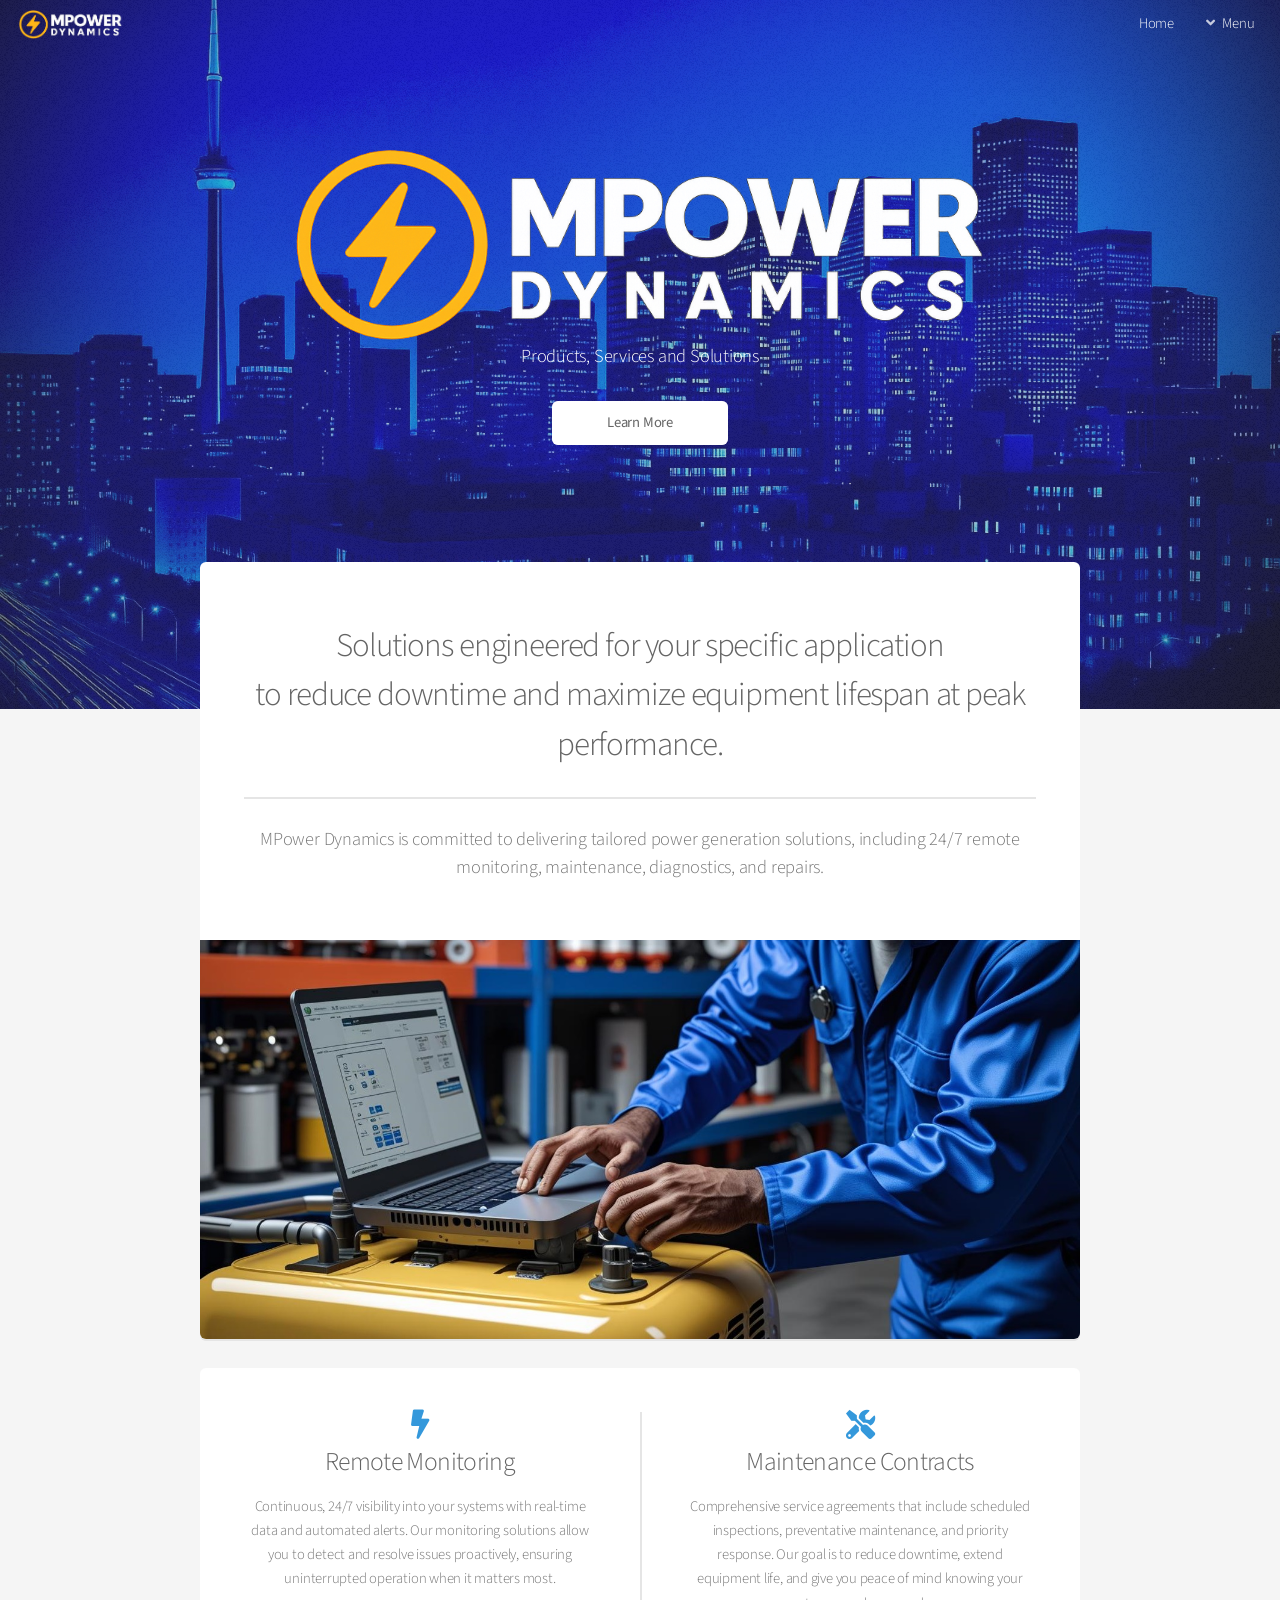
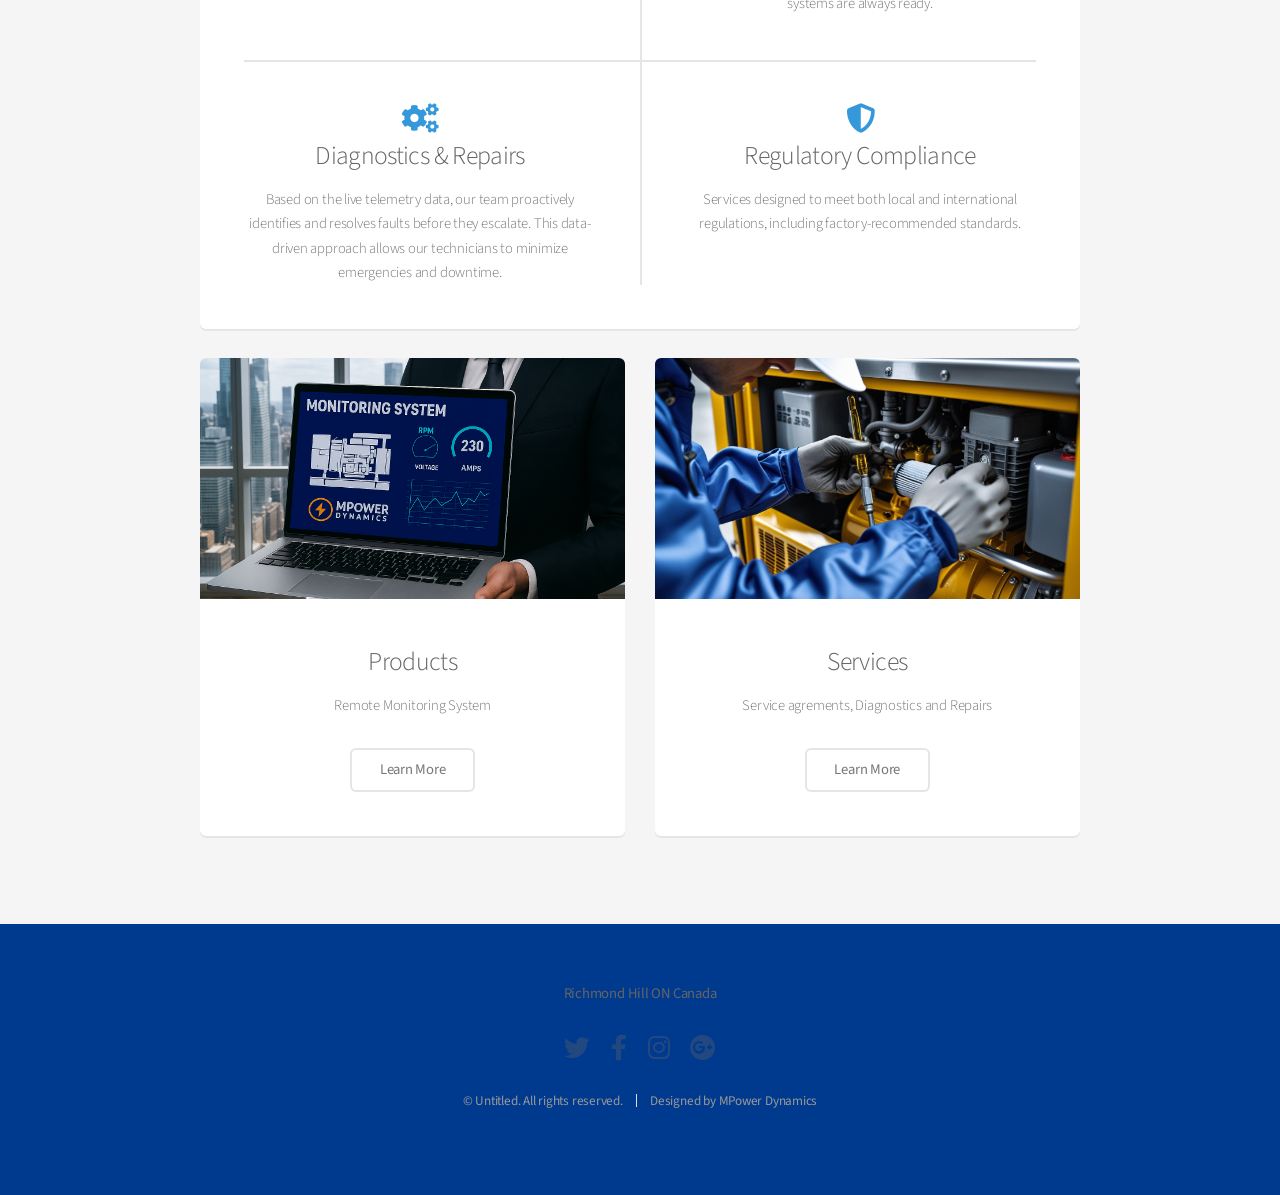
==== commit 9c63e829: "Update index.html" ====
--- a/index.html
+++ b/index.html
@@ -67,7 +67,7 @@
 
 			<!-- Banner -->
 				<section id="banner">
-				<img src="images/Logo_Clear_WL.PNG" alt="Logo" class="logo-image" />
+				<img src="images/Logo_Clear_WL.png" alt="Logo" class="logo-image" />
 				
 
 				<p>Products, Services and Solutions</p>
@@ -186,4 +186,5 @@
 			<script src="assets/js/main.js"></script>
 
 	</body>
-</html>+
+</html>
